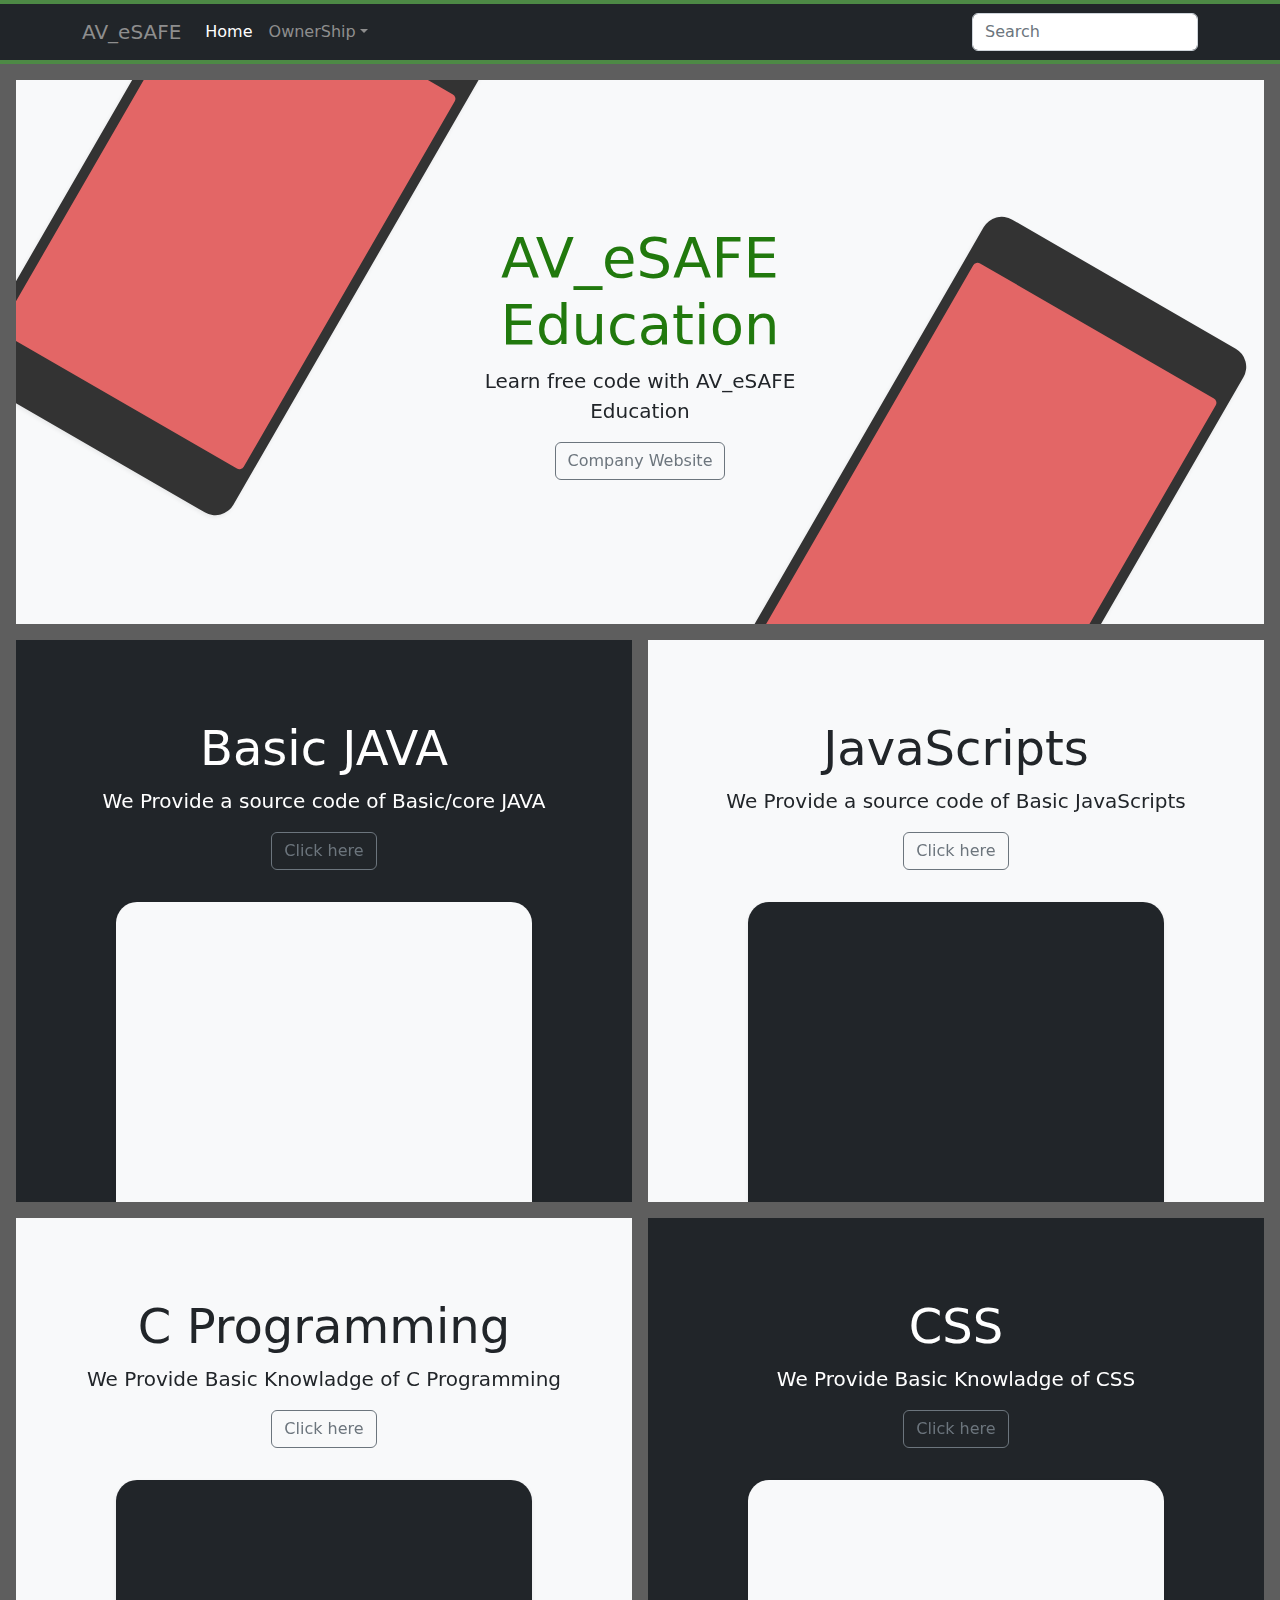
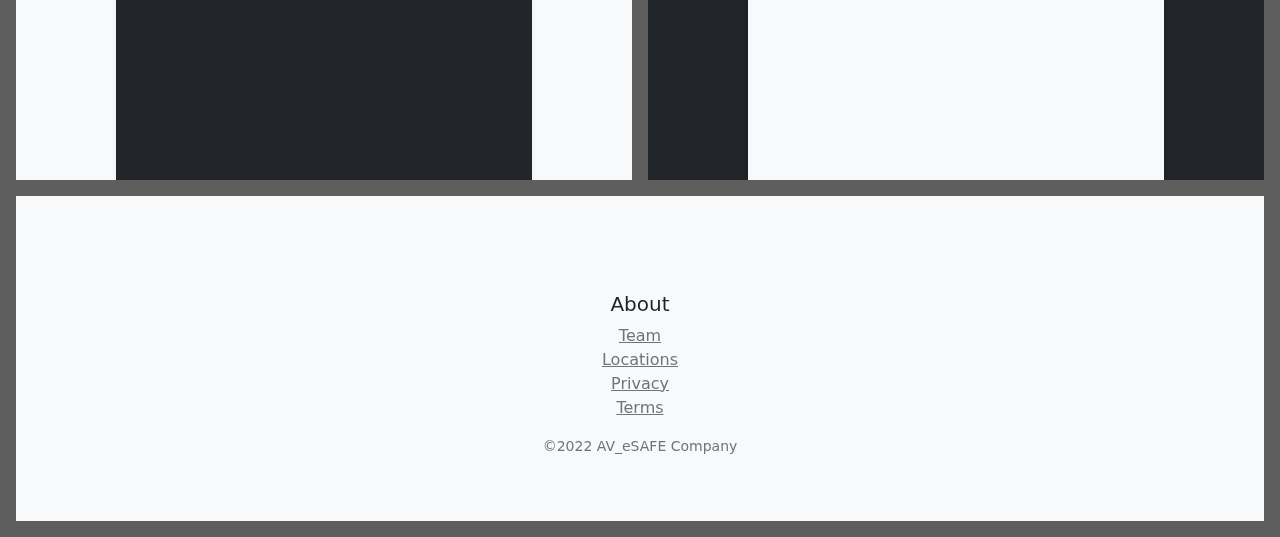
==== index.html @ b45c33e3 "Add files via upload" ====
<!doctype html>
<html lang="en">

<head>
  <meta charset="utf-8">
  <meta name="viewport" content="width=device-width, initial-scale=1">
  <meta name="description" content="">
  <meta name="author" content="Mark Otto, Jacob Thornton, and Bootstrap contributors">
  <meta name="generator" content="Hugo 0.101.0">
  <title>AV_eSAFE Education</title>

 





  <link href="css/bootstrap.min.css" rel="stylesheet">

  <style>
    .bd-placeholder-img {
      font-size: 1.125rem;
      text-anchor: middle;
      -webkit-user-select: none;
      -moz-user-select: none;
      user-select: none;
    }

    @media (min-width: 768px) {
      .bd-placeholder-img-lg {
        font-size: 3.5rem;
      }
    }

    .b-example-divider {
      height: 3rem;
      background-color: rgba(0, 0, 0, .1);
      border: solid rgba(0, 0, 0, .15);
      border-width: 1px 0;
      box-shadow: inset 0 .5em 1.5em rgba(0, 0, 0, .1), inset 0 .125em .5em rgba(0, 0, 0, .15);
    }

    .b-example-vr {
      flex-shrink: 0;
      width: 1.5rem;
      height: 100vh;
    }

    .bi {
      vertical-align: -.125em;
      fill: currentColor;
    }

    .nav-scroller {
      position: relative;
      z-index: 2;
      height: 2.75rem;
      overflow-y: hidden;
    }

    .nav-scroller .nav {
      display: flex;
      flex-wrap: nowrap;
      padding-bottom: 1rem;
      margin-top: -1px;
      overflow-x: auto;
      text-align: center;
      white-space: nowrap;
      -webkit-overflow-scrolling: touch;
    }
  </style>


  <!-- Custom styles for this template -->
  <link href="product.css" rel="stylesheet">
</head>

<body>

  <header class="site-header sticky-top py-1">
    <nav class="navbar navbar-expand-lg navbar-dark bg-dark" aria-label="Ninth navbar example">
      <div class="container-xl">
        <a class="navbar-brand" href="index.html">AV_eSAFE</a>
        <button class="navbar-toggler" type="button" data-bs-toggle="collapse" data-bs-target="#navbarsExample07XL"
          aria-controls="navbarsExample07XL" aria-expanded="false" aria-label="Toggle navigation">
          <span class="navbar-toggler-icon"></span>
        </button>

        <div class="collapse navbar-collapse" id="navbarsExample07XL">
          <ul class="navbar-nav me-auto mb-2 mb-lg-0">
            <li class="nav-item">
              <a class="nav-link active" aria-current="page" href="#">Home</a>
            </li>


            <li class="nav-item dropdown">
              <a class="nav-link dropdown-toggle" href="#" data-bs-toggle="dropdown" aria-expanded="false">OwnerShip</a>
              <ul class="dropdown-menu">
                <li><a class="dropdown-item" href="#">Abhinav Utkarsh</a></li>
                <li><a class="dropdown-item" href="#">+91-9931805808</a></li>
                <li><a class="dropdown-item" href="#">abhinavutkarsh3@gmail.com</a></li>
              </ul>
            </li>
          </ul>
          <form role="search">
            <input class="form-control" type="search" placeholder="Search" aria-label="Search">
          </form>
        </div>
      </div>
    </nav>
  </header>

  <main>
    <div class="position-relative overflow-hidden p-3 p-md-5 m-md-3 text-center bg-light">
      <div class="col-md-5 p-lg-5 mx-auto my-5">
        <h1 class="display-4 fw-normal">AV_eSAFE Education</h1>
        <p class="lead fw-normal">Learn free code with AV_eSAFE Education</p>
        <a class="btn btn-outline-secondary" href="https://abhinavutkarsh2231.github.io/AV_eSAFE/">Company Website</a>
      </div>
      <div class="product-device shadow-sm d-none d-md-block"></div>
      <div class="product-device product-device-2 shadow-sm d-none d-md-block"></div>
    </div>

    <div class="d-md-flex flex-md-equal w-100 my-md-3 ps-md-3">
      <div class="text-bg-dark me-md-3 pt-3 px-3 pt-md-5 px-md-5 text-center overflow-hidden">
        <div class="my-3 py-3">
          <h2 class="display-5"><b>Basic JAVA</b></h2>
          <p class="lead">We Provide a source code of Basic/core JAVA</p>
          <a class="btn btn-outline-secondary" href="java.html">Click here</a>
        </div>
        <div class="bg-light shadow-sm mx-auto" style="width: 80%; height: 300px; border-radius: 21px 21px 0 0;"></div>
      </div>
      <div class="bg-light me-md-3 pt-3 px-3 pt-md-5 px-md-5 text-center overflow-hidden">
        <div class="my-3 p-3">
          <h2 class="display-5"><b>JavaScripts</b></h2>
          <p class="lead">We Provide a source code of Basic JavaScripts</p>
          <a class="btn btn-outline-secondary" href="javascript.html">Click here</a>
        </div>
        <div class="bg-dark shadow-sm mx-auto" style="width: 80%; height: 300px; border-radius: 21px 21px 0 0;"></div>
      </div>
    </div>

    <div class="d-md-flex flex-md-equal w-100 my-md-3 ps-md-3">

      <div class="bg-light me-md-3 pt-3 px-3 pt-md-5 px-md-5 text-center overflow-hidden">
        <div class="my-3 p-3">
          <h2 class="display-5"><b>C Programming</b></h2>
          <p class="lead">We Provide Basic Knowladge of C Programming</p>
          <a class="btn btn-outline-secondary" href="c.html">Click here</a>
        </div>
        <div class="bg-dark shadow-sm mx-auto" style="width: 80%; height: 300px; border-radius: 21px 21px 0 0;"></div>
      </div>
      <div class="text-bg-dark me-md-3 pt-3 px-3 pt-md-5 px-md-5 text-center overflow-hidden">
        <div class="my-3 py-3">
          <h2 class="display-5"><b>CSS</b></h2>
          <p class="lead">We Provide Basic Knowladge of CSS</p>
          <a class="btn btn-outline-secondary" href="css.html">Click here</a>
        </div>
        <div class="bg-light shadow-sm mx-auto" style="width: 80%; height: 300px; border-radius: 21px 21px 0 0;"></div>
      </div>
    </div>

    <div class="d-md-flex flex-md-equal w-100 my-md-3 ps-md-3">
      <div class="bg-light me-md-3 pt-3 px-3 pt-md-5 px-md-5 text-center overflow-hidden">

        <footer class="container py-5">
          <div class="row">
            <h5>About</h5>
            <ul class="list-unstyled text-small">
              <li><a class="link-secondary" href="#">Team</a></li>
              <li><a class="link-secondary" href="#">Locations</a></li>
              <li><a class="link-secondary" href="#">Privacy</a></li>
              <li><a class="link-secondary" href="#">Terms</a></li>
            </ul>
            <div class="col-12 col-md">
              <small class="d-block mb-3 text-muted">&copy;2022 AV_eSAFE Company</small>
            </div>
           
          </div>
      </div>
      </footer>





</body>

</html>
---- product.css ----
.container {
  max-width: 960px;
}

body{
  background-color: rgb(94, 94, 94);
}

h1{
  color: rgb(33, 121, 13);
}



/*
 * Custom translucent site header
 */

.site-header {
  background-color: rgba(30, 255, 0, 0.267);
  -webkit-backdrop-filter: saturate(180%) blur(20px);
  backdrop-filter: saturate(180%) blur(20px);
}
.site-header a {
  color: #8e8e8e;
  transition: color .15s ease-in-out;
}
.site-header a:hover {
  color: #fff;
  text-decoration: none;
}

/*
 * Dummy devices (replace them with your own or something else entirely!)
 */

.product-device {
  position: absolute;
  right: 10%;
  bottom: -30%;
  width: 300px;
  height: 540px;
  background-color: #333;
  border-radius: 21px;
  transform: rotate(30deg);
}

.product-device::before {
  position: absolute;
  top: 10%;
  right: 10px;
  bottom: 10%;
  left: 10px;
  content: "";
  background-color: rgb(227, 102, 102);
  border-radius: 5px;
}

.product-device-2 {
  top: -25%;
  right: auto;
  bottom: 0;
  left: 5%;
  background-color: #333;
}


/*
 * Extra utilities
 */

.flex-equal > * {
  flex: 1;
}
@media (min-width: 768px) {
  .flex-md-equal > * {
    flex: 1;
  }
}
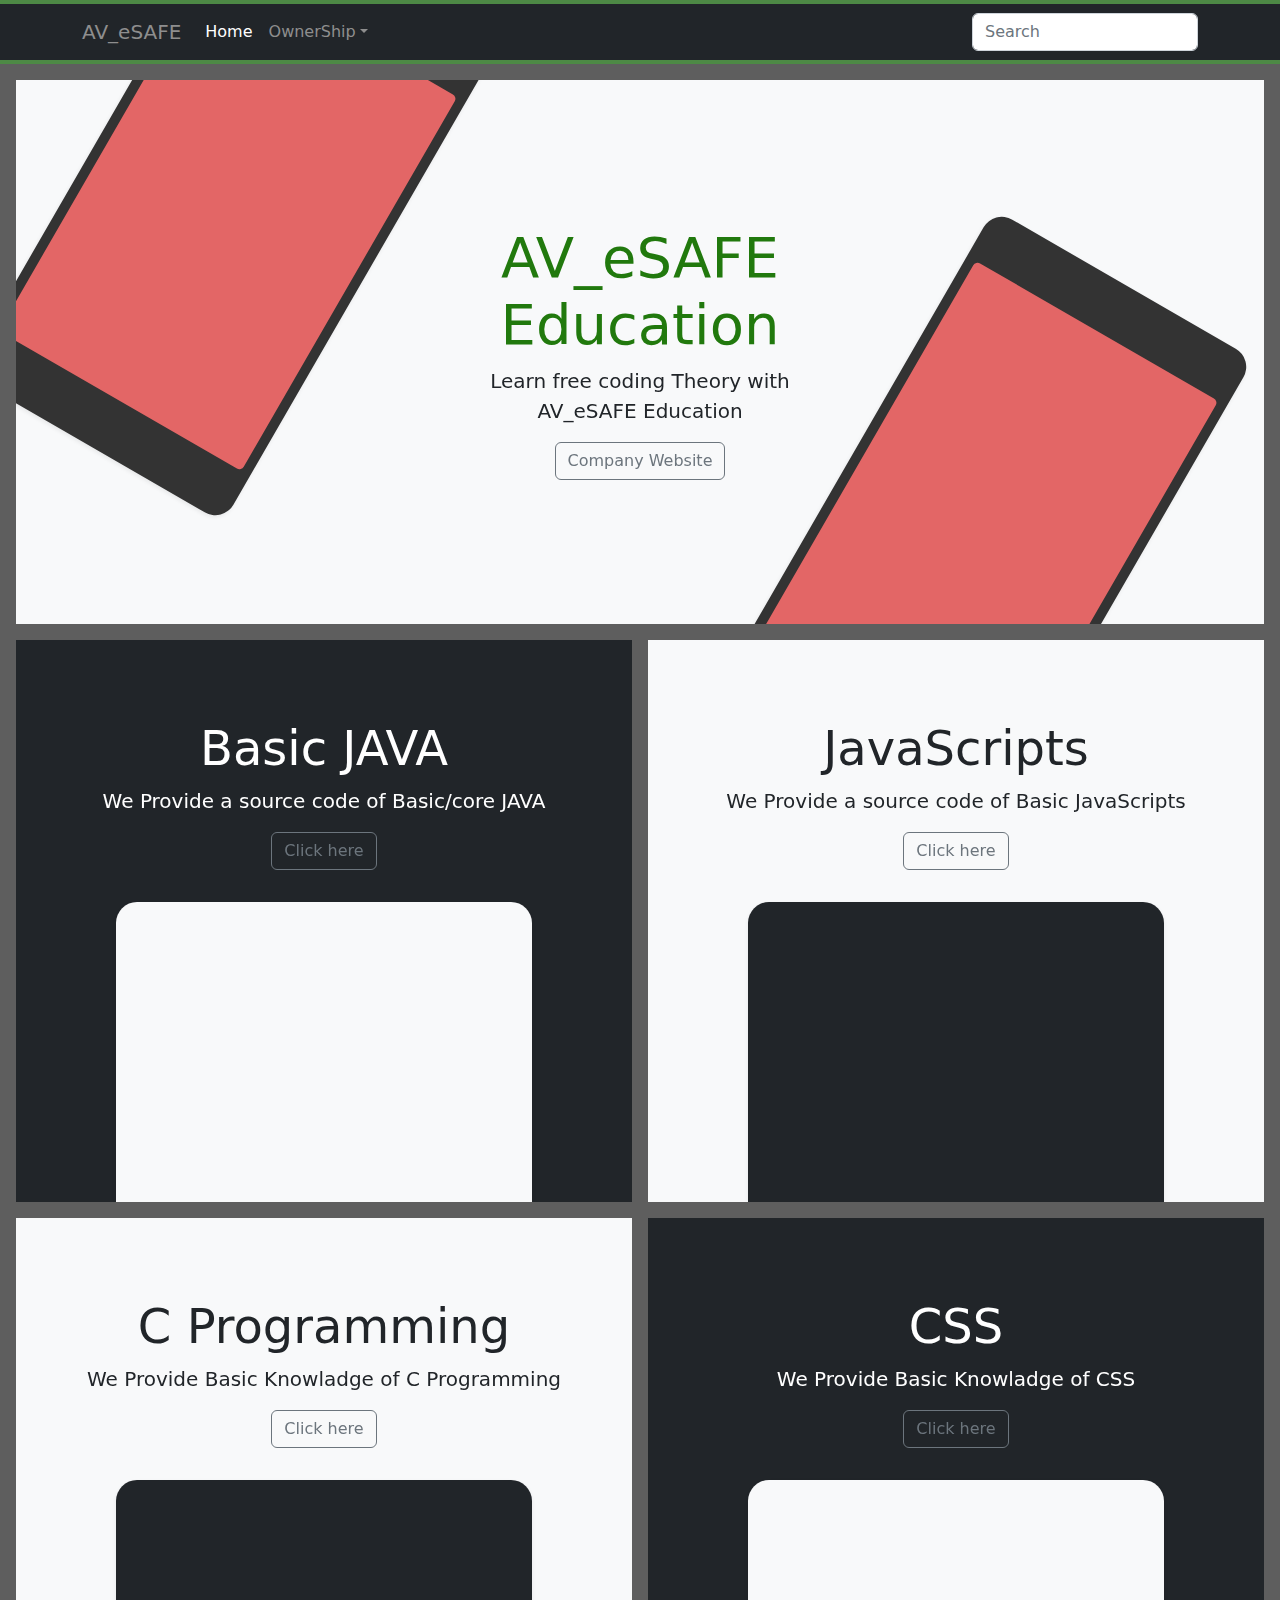
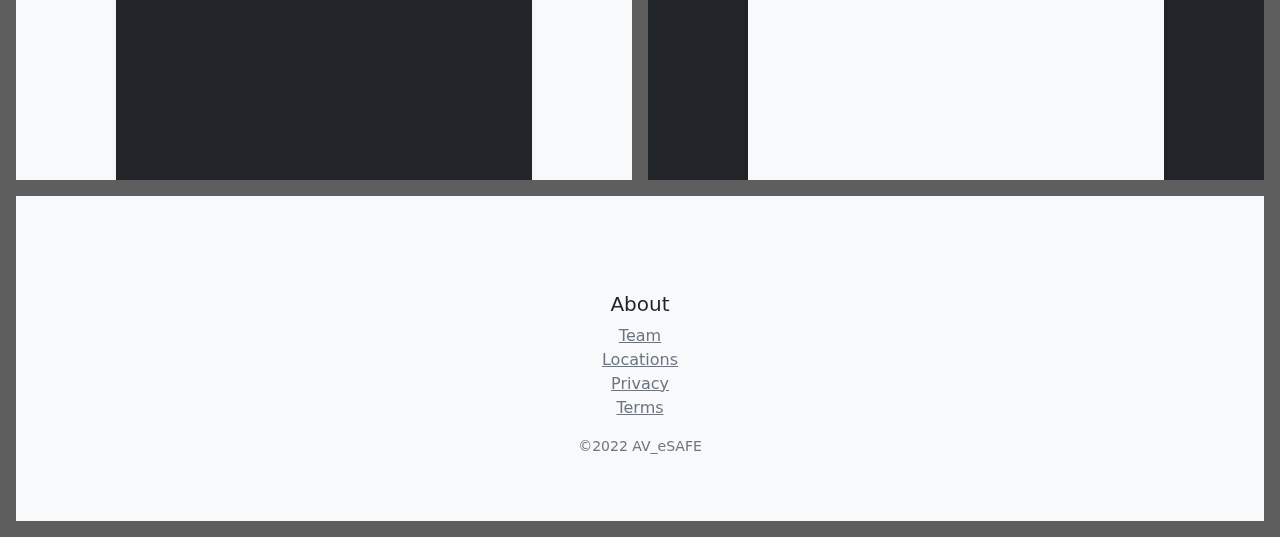
==== commit b6524dce: "Update index.html" ====
--- a/index.html
+++ b/index.html
@@ -114,8 +114,8 @@
     <div class="position-relative overflow-hidden p-3 p-md-5 m-md-3 text-center bg-light">
       <div class="col-md-5 p-lg-5 mx-auto my-5">
         <h1 class="display-4 fw-normal">AV_eSAFE Education</h1>
-        <p class="lead fw-normal">Learn free code with AV_eSAFE Education</p>
-        <a class="btn btn-outline-secondary" href="https://abhinavutkarsh2231.github.io/AV_eSAFE/">Company Website</a>
+        <p class="lead fw-normal">Learn free coding Theory with AV_eSAFE Education</p>
+        <a class="btn btn-outline-secondary" href="#">Company Website</a>
       </div>
       <div class="product-device shadow-sm d-none d-md-block"></div>
       <div class="product-device product-device-2 shadow-sm d-none d-md-block"></div>
@@ -173,7 +173,7 @@
               <li><a class="link-secondary" href="#">Terms</a></li>
             </ul>
             <div class="col-12 col-md">
-              <small class="d-block mb-3 text-muted">&copy;2022 AV_eSAFE Company</small>
+              <small class="d-block mb-3 text-muted">&copy;2022 AV_eSAFE</small>
             </div>
            
           </div>
@@ -186,4 +186,4 @@
 
 </body>
 
-</html>+</html>
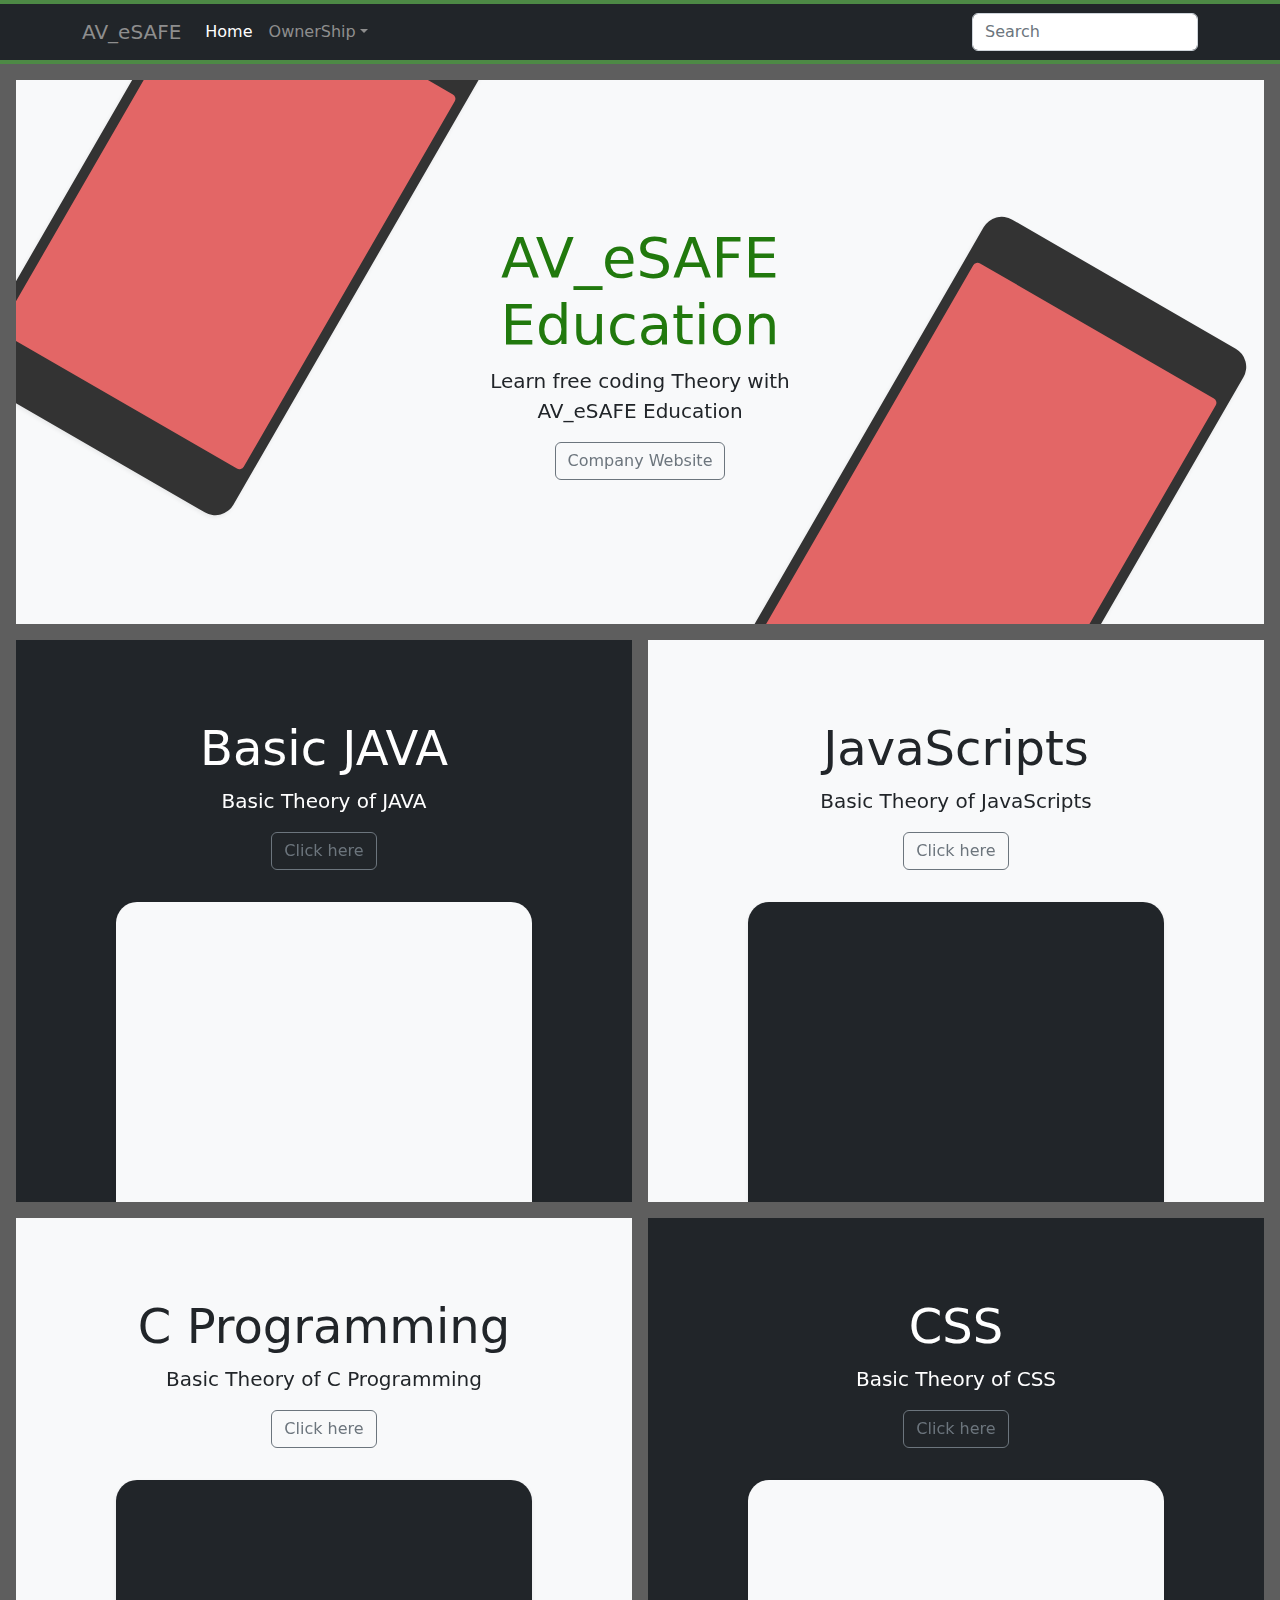
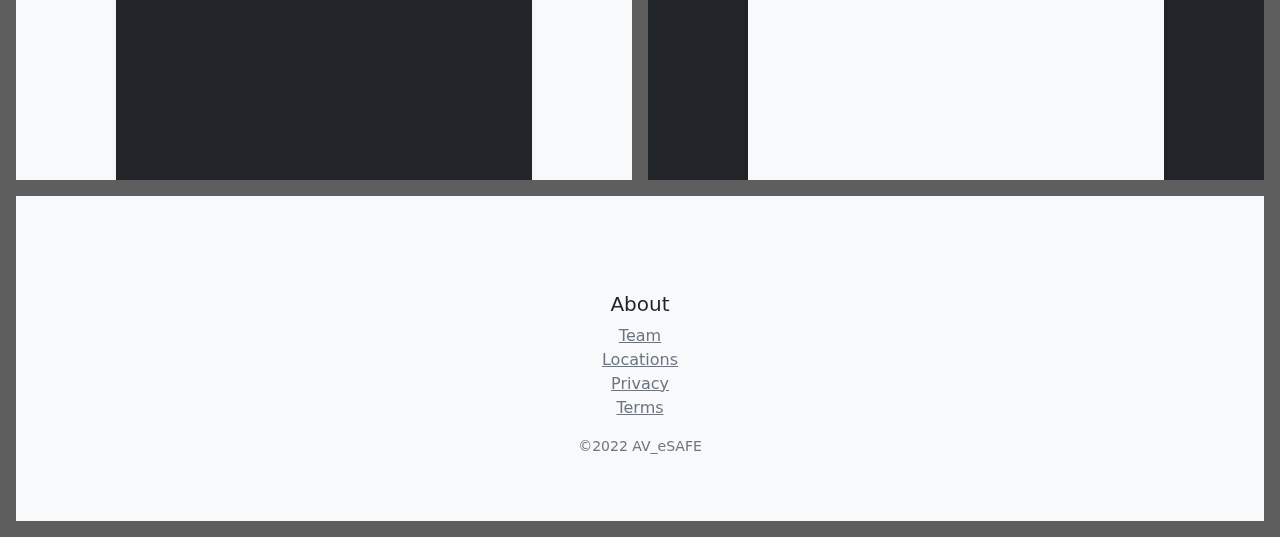
==== commit bbaaa444: "Update index.html" ====
--- a/index.html
+++ b/index.html
@@ -125,7 +125,7 @@
       <div class="text-bg-dark me-md-3 pt-3 px-3 pt-md-5 px-md-5 text-center overflow-hidden">
         <div class="my-3 py-3">
           <h2 class="display-5"><b>Basic JAVA</b></h2>
-          <p class="lead">We Provide a source code of Basic/core JAVA</p>
+          <p class="lead">Basic Theory of JAVA</p>
           <a class="btn btn-outline-secondary" href="java.html">Click here</a>
         </div>
         <div class="bg-light shadow-sm mx-auto" style="width: 80%; height: 300px; border-radius: 21px 21px 0 0;"></div>
@@ -133,7 +133,7 @@
       <div class="bg-light me-md-3 pt-3 px-3 pt-md-5 px-md-5 text-center overflow-hidden">
         <div class="my-3 p-3">
           <h2 class="display-5"><b>JavaScripts</b></h2>
-          <p class="lead">We Provide a source code of Basic JavaScripts</p>
+          <p class="lead">Basic Theory of JavaScripts</p>
           <a class="btn btn-outline-secondary" href="javascript.html">Click here</a>
         </div>
         <div class="bg-dark shadow-sm mx-auto" style="width: 80%; height: 300px; border-radius: 21px 21px 0 0;"></div>
@@ -145,7 +145,7 @@
       <div class="bg-light me-md-3 pt-3 px-3 pt-md-5 px-md-5 text-center overflow-hidden">
         <div class="my-3 p-3">
           <h2 class="display-5"><b>C Programming</b></h2>
-          <p class="lead">We Provide Basic Knowladge of C Programming</p>
+          <p class="lead">Basic Theory of C Programming</p>
           <a class="btn btn-outline-secondary" href="c.html">Click here</a>
         </div>
         <div class="bg-dark shadow-sm mx-auto" style="width: 80%; height: 300px; border-radius: 21px 21px 0 0;"></div>
@@ -153,7 +153,7 @@
       <div class="text-bg-dark me-md-3 pt-3 px-3 pt-md-5 px-md-5 text-center overflow-hidden">
         <div class="my-3 py-3">
           <h2 class="display-5"><b>CSS</b></h2>
-          <p class="lead">We Provide Basic Knowladge of CSS</p>
+          <p class="lead">Basic Theory of CSS</p>
           <a class="btn btn-outline-secondary" href="css.html">Click here</a>
         </div>
         <div class="bg-light shadow-sm mx-auto" style="width: 80%; height: 300px; border-radius: 21px 21px 0 0;"></div>
